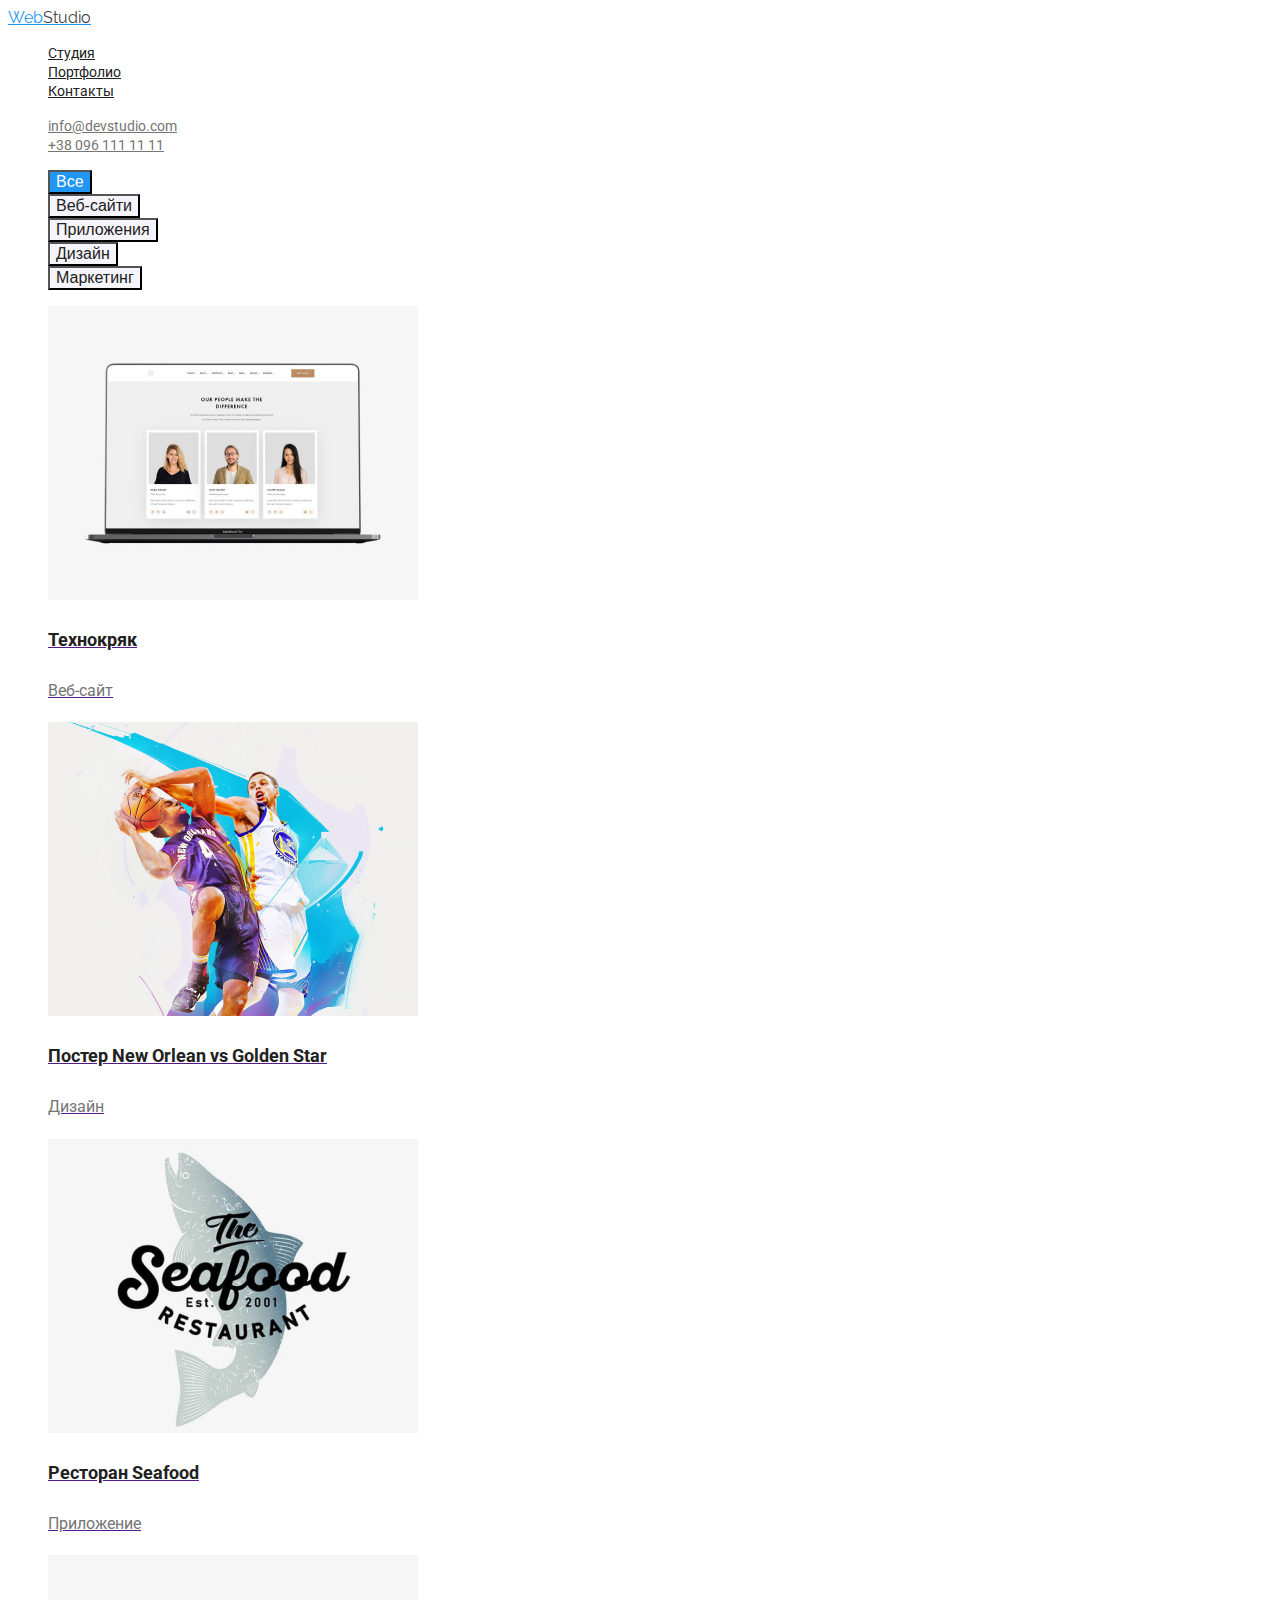
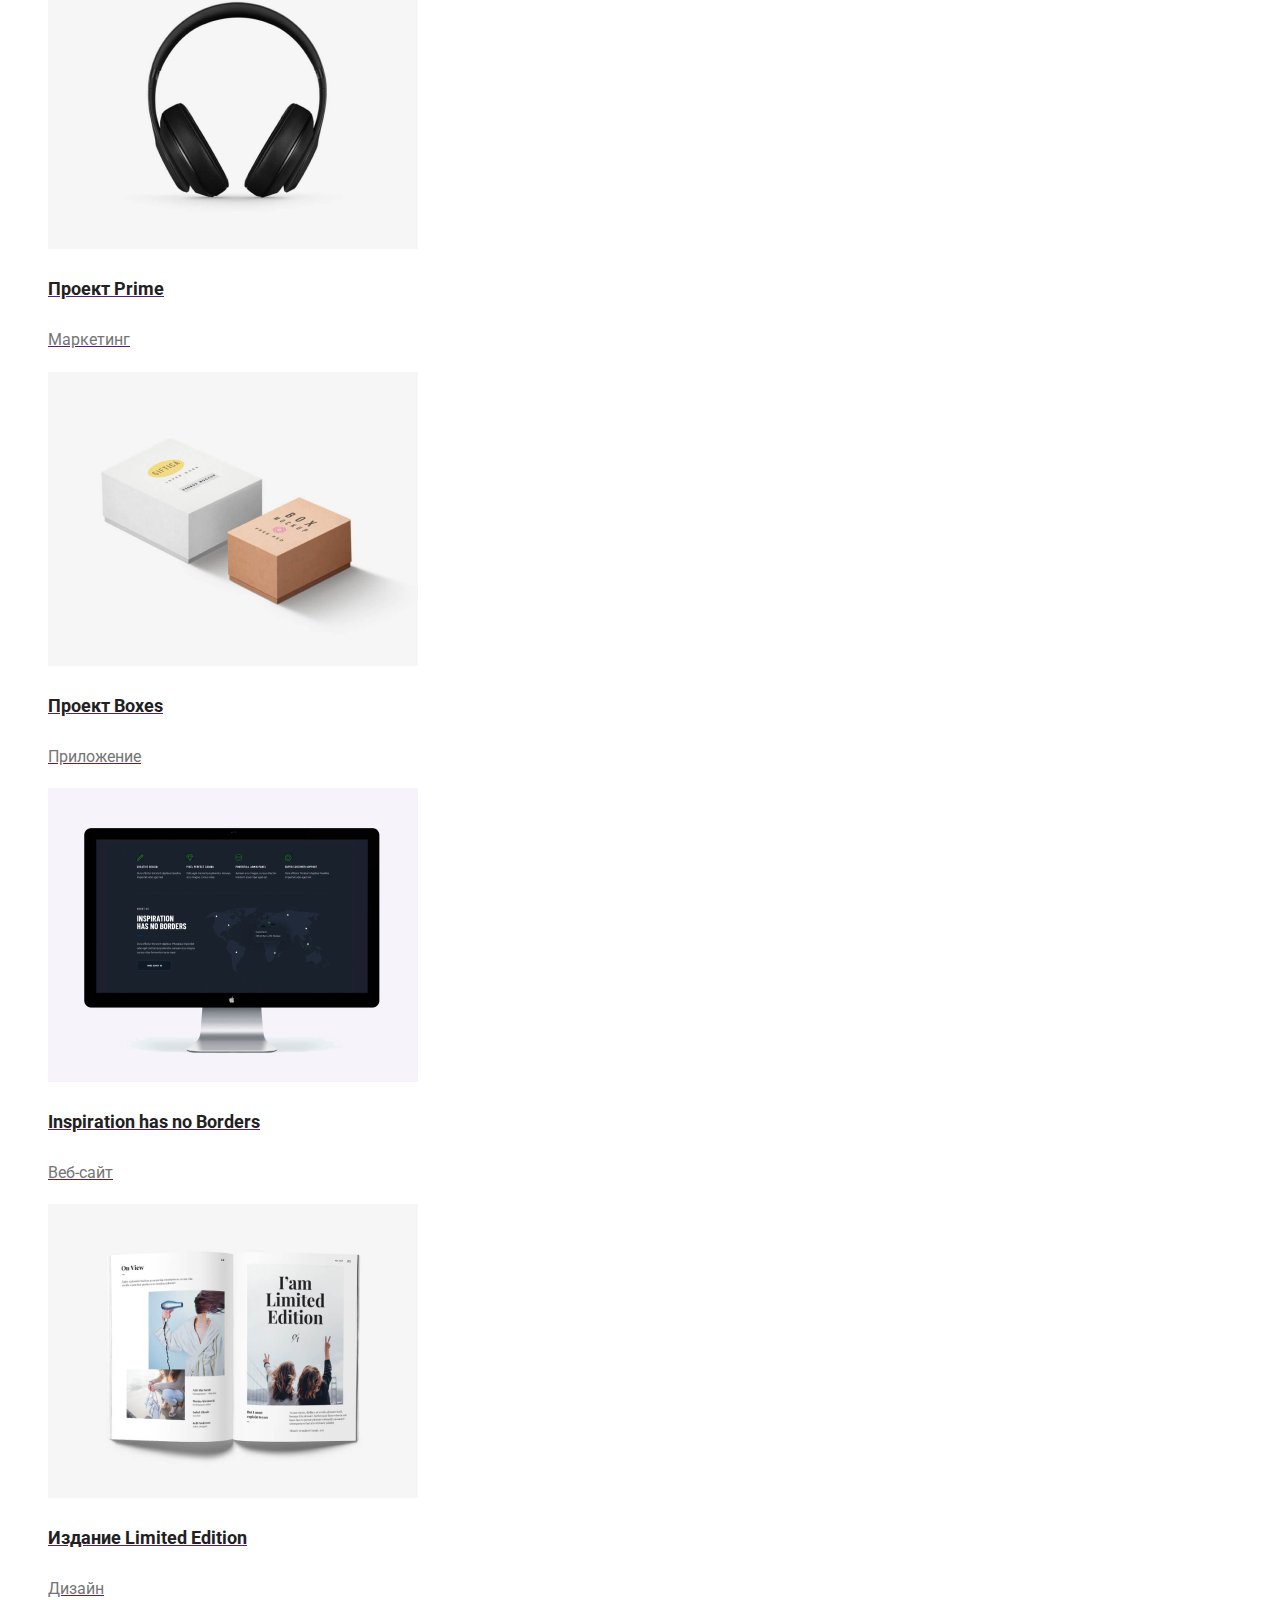
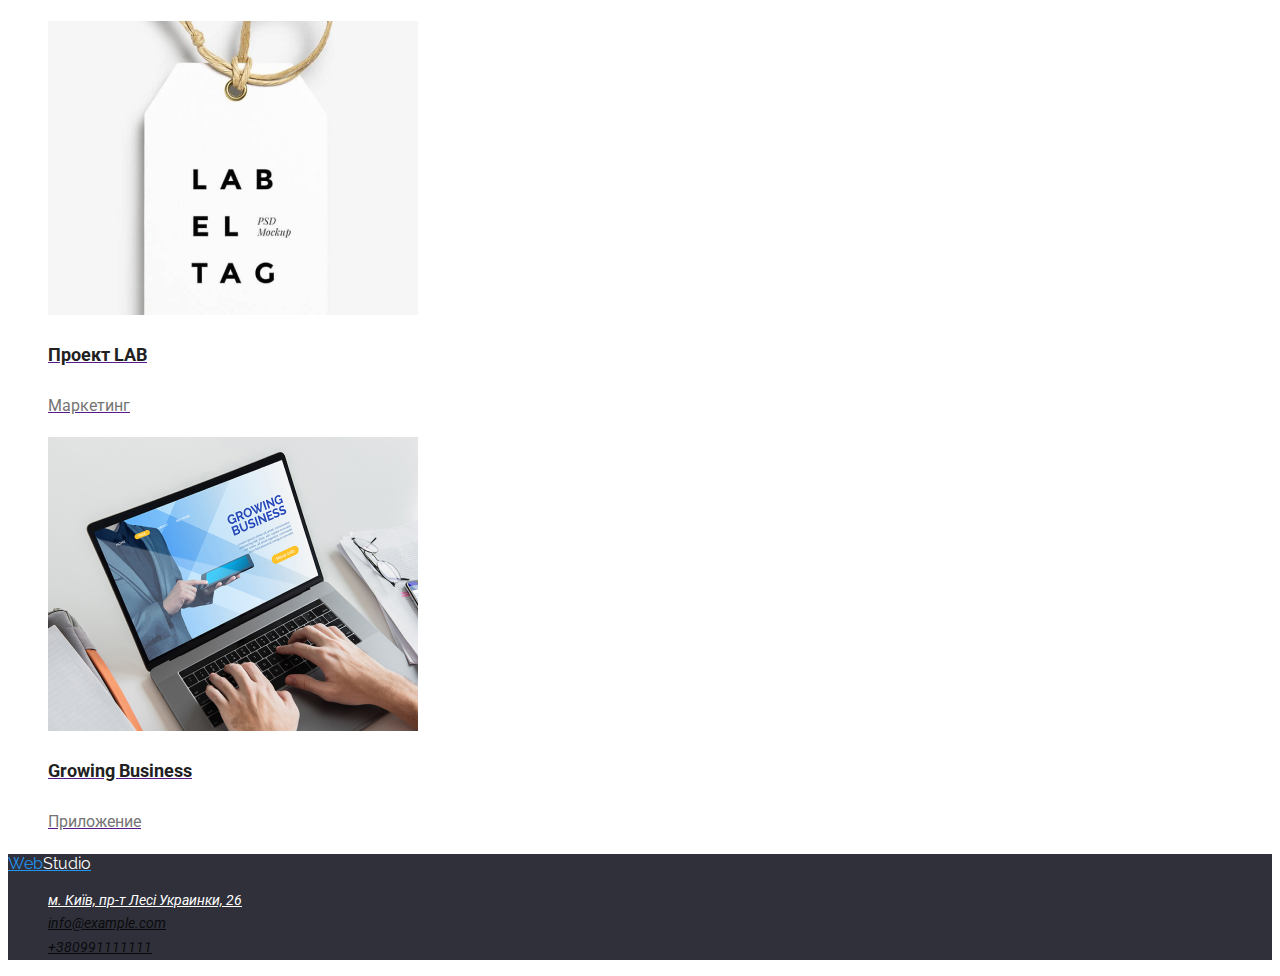
==== portfolio.html @ ffc2deaa "goit-marcup-hw-02" ====
<!DOCTYPE html>
<html lang="en">
<head>
    <meta charset="UTF-8">
    <meta http-equiv="X-UA-Compatible" content="IE=edge">
    <meta name="viewport" content="width=device-width, initial-scale=1.0">
    <title>Document</title>
<link href="https://fonts.googleapis.com/css2?family=Raleway:wght@700&family=Roboto:wght@400;500;700&display=swap" rel="stylesheet">
<link rel="stylesheet" href="./css/styles.css">
</head>
<body class="page">
    <header class="header">
        <nav>
            <a href="" class="logo">Web<span class="header-logo-text">Studio</span></a>
            <ul>
                <li><a class="header-navigation-ofis current" href="./index.html">Студия</a></li>
                <li><a class="header-navigation-portfilio" href="">Портфолио</a></li>
                <li><a class="header-navigation-contact" href="">Контакты</a></li>
            </ul>  
        </nav>
        <ul>
            <li><a class="header-navigation-contact-accent" href="mailto:info@devstudio.com">info@devstudio.com</a></li>
            <li><a class="header-navigation-contact-item" href="tel:+380961111111">+38 096 111 11 11</a></li>
        </ul>
    </header>
    <main>
        <section class="hero">
            <h1 hidden>фільтер</h1>
            <ul>
                <li><button class="hero-but-oll" type="button">Все</button></li>
                <li><button class="hero-but" type="button">Веб-сайти</button></li>
                <li><button class="hero-but" type="button">Приложения</button></li>
                <li><button class="hero-but" type="button">Дизайн</button></li>
                <li><button class="hero-but" type="button">Маркетинг</button></li>
            </ul>
        </section>
        <section class="about">
            <h2 hidden>наші проекти</h2>
            <ul>
                <li>
                    <a href="">
                        <img src="./images/projects.photo/img(8).jpg" alt="наші роботи" width="370" height="294">
                        <h3>Технокряк</h3>
                        <p>Веб-сайт</p>
                    </a>
                </li><li>
                    <a href="">
                        <img src="./images/projects.photo/img(9).jpg" alt="наші роботи" width="370" height="294">
                        <h3>Постер New Orlean vs Golden Star</h3>
                        <p>Дизайн</p>
                    </a>
                </li>
                <li>
                    <a href="">
                        <img src="./images/projects.photo/img(10).jpg" alt="наші роботи" width="370" height="294">
                        <h3>Ресторан Seafood</h3>
                        <p>Приложение</p>
                    </a>
                </li>
                <li>
                    <a href="">
                        <img src="./images/projects.photo/img(11).jpg" alt="наші роботи" width="370" height="294">
                        <h3>Проект Prime</h3>
                        <p>Маркетинг</p>
                    </a>
                </li>
                <li>
                    <a href="">
                        <img src="./images/projects.photo/img(12).jpg" alt="наші роботи" width="370" height="294">
                        <h3>Проект Boxes</h3>
                        <p>Приложение</p>
                    </a>
                </li>
                <li>
                    <a href="">
                        <img src="./images/projects.photo/img(13).jpg" alt="наші роботи" width="370" height="294">
                        <h3>Inspiration has no Borders</h3>
                        <p>Веб-сайт</p>
                    </a>
                </li>
                <li>
                    <a href="">
                        <img src="./images/projects.photo/img(14).jpg" alt="наші роботи" width="370" height="294">
                        <h3>Издание Limited Edition</h3>
                        <p>Дизайн</p>
                    </a>
                </li>
                <li>
                    <a href="">
                        <img src="./images/projects.photo/img(15).jpg" alt="наші роботи" width="370" height="294">
                        <h3>Проект LAB</h3>
                        <p>Маркетинг</p>
                    </a>
                </li>
                <li>
                    <a href="">
                        <img src="./images/projects.photo/img(16).jpg" alt="наші роботи" width="370" height="294">
                        <h3>Growing Business</h3>
                        <p>Приложение</p>
                    </a>
                </li>
            </ul>
        </section>
    </main>
    <!--footer-->
    <footer>
        <a href="" class="logo">Web<span class="footer-logo-text">Studio</span></a>
        <address>
            <ul>
                <li><a class="footer-address" href="//goo.gl/maps/XvVAJL7zwZZcy64VA" target="a_blank" rel="noopener noreferrer">
                    м. Київ, пр-т Лесі Украинки, 26</a></li>
                <li><a class="footer-contact-accent" href="malito:info@devstudio.com">info@example.com</a></li>
                <li><a class="footer-contact-item" href="tel:+380961111111">+380991111111</a></li>
            </ul>
        </address>
    </footer>
</body>
</html>
---- css/styles.css ----
/* колір oсновного тексту #212121; */
/* другорядний колір тексту rgba(0,0,0, 0.8); */
/* білий #ffffff; */
/* акцент #2196F3; */
/* другорядний колір фону #F5F5F5; */

:root {
    --primary-text-color: rgba(0,0,0, 0.8);
    --title-text-color: #212121;
    --accent-color: #2196F3;
    --primary-white-color: #ffffff;
}

body {
    background-color: var(--primary-white-color);
    color: var(--title-text-color);
    font-family: 'Roboto', sans-serif;
    letter-spacing: -0,015em;
}

.logo {
    color: var(--accent-color);
    font-family: 'Raleway', sans-serif;
}
.logo:hover {
    color: var(--accent-color);
}
.header-logo-text {
    color: var(--title-text-color);  
}

.header-logo-text:active {
    color: aqua;
}

.header-logo-text {
    color: var(--primary-text-color);
}
.header-logo-text:hover {
    color: var(--accent-color);
}


/* .page {
    color: var(--primary-white-color);
} */

.header-navigation-ofis,
.header-navigation-portfilio,
.header-navigation-contact {
    color: var(--title-text-color);
    font-style: Medium;
    font-size: 14px;
    line-height: 1.1;
}

.header-navigation-ofis:hover,
.header-navigation-portfilio:hover,
.header-navigation-contact:hover {
    color: var(--accent-color);
}

.header-navigation-ofis:focus,
.header-navigation-portfilio:focus,
.header-navigation-contact:focus {
    color: aqua;
}

.header-navigation-contact-accent,
.header-navigation-contact-item {
    color: #757575;
    font-style: Medium;
    font-size: 14px;
    line-height: 1.1;
}

/* .header-navigation-ofis.current {
    color: var(--accent-color);
}

.header-navigation-portfilio.current {
    color: var(--accent-color);   
} */

button {
    background-color: var(--accent-color);
    color: var(--primary-white-color);
    font-size: 16px;
    line-height: 1,9;
}

.hero-but-oll {
    background-color: var(--accent-color);
    color: var(--primary-white-color);
}

.hero-but-oll:hover,
.hero-but-oll:focus {
    color: var(--accent-color);  
}

.hero-but {
    background-color: #F5F4FA;
    color: var(--title-text-color);
}

.hero-but:hover,
.hero-but:focus {
    color: var(--accent-color);  
}

.quality {
    font-family: Roboto;
    font-style: bold;
    font-size: 14px;
    line-height: 1.1;
    color: var(--title-text-color);
}

.quality-details {
    font-family: Roboto;
    font-style: Regular;
    font-size: 14px;
    line-height: 1.7;
    color: #757575;
}

.comanda-one-of {
    font-family: Roboto;
    font-style: Medium;
    font-size: 16px;
    line-height: 1.2;
    color: var(--title-text-color);
}

.position {
    font-family: Roboto;
    font-style: Regular;
    font-size: 16px;
    line-height: 1.2;
    color: #757575;
}

.about h3 {
    font-family: Roboto;
    font-style: Bold;
    font-size: 18px;
    line-height: 2;
    color: var(--title-text-color);
} 

.about p {
    font-family: Roboto;
    font-style: Regular;
    font-size: 16px;
    line-height: 1.9;
    letter-spacing: 3;
    color: #757575;
}

/* footer */

footer {
    background-color: #2F303A;
    font-family: 'Roboto', sans-serif;
}

footer a {
    color: var(--primary-white-color);   

}

.footer-logo-text {
    color: var(--primary-white-color);
    font-family: 'Raleway', sans-serif;
}

.footer-address {
    font-family: Roboto;
    font-style: Regular;
    font-size: 14px;
    line-height: 1.7;
    letter-spacing: 3%;
    color: var(--primary-white-color);
}
.footer-contact-accent,
.footer-contact-item {
    font-family: Roboto;
    font-style: Regular;
    font-size: 14px;
    line-height: 1.7;
    letter-spacing: 3%;
    color: var(--primary-text-color);

}

ul {
    list-style: none;
}
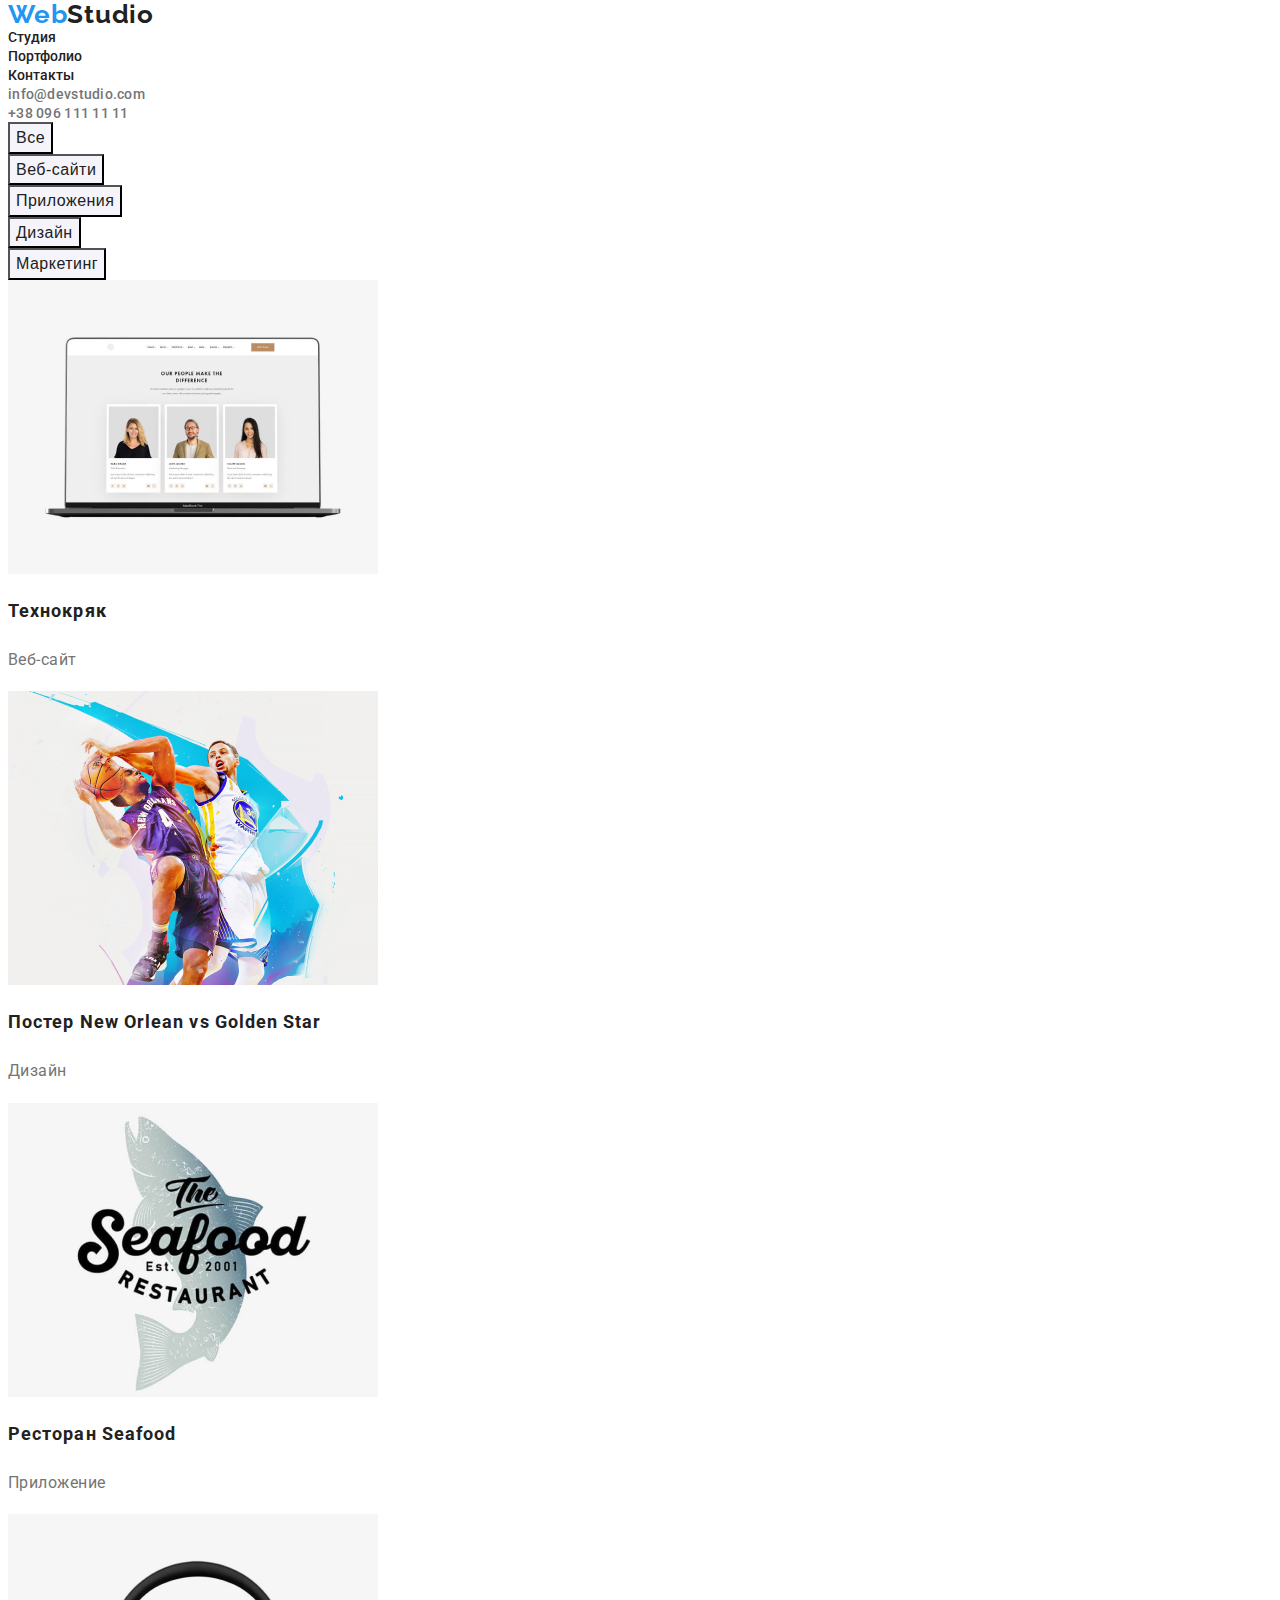
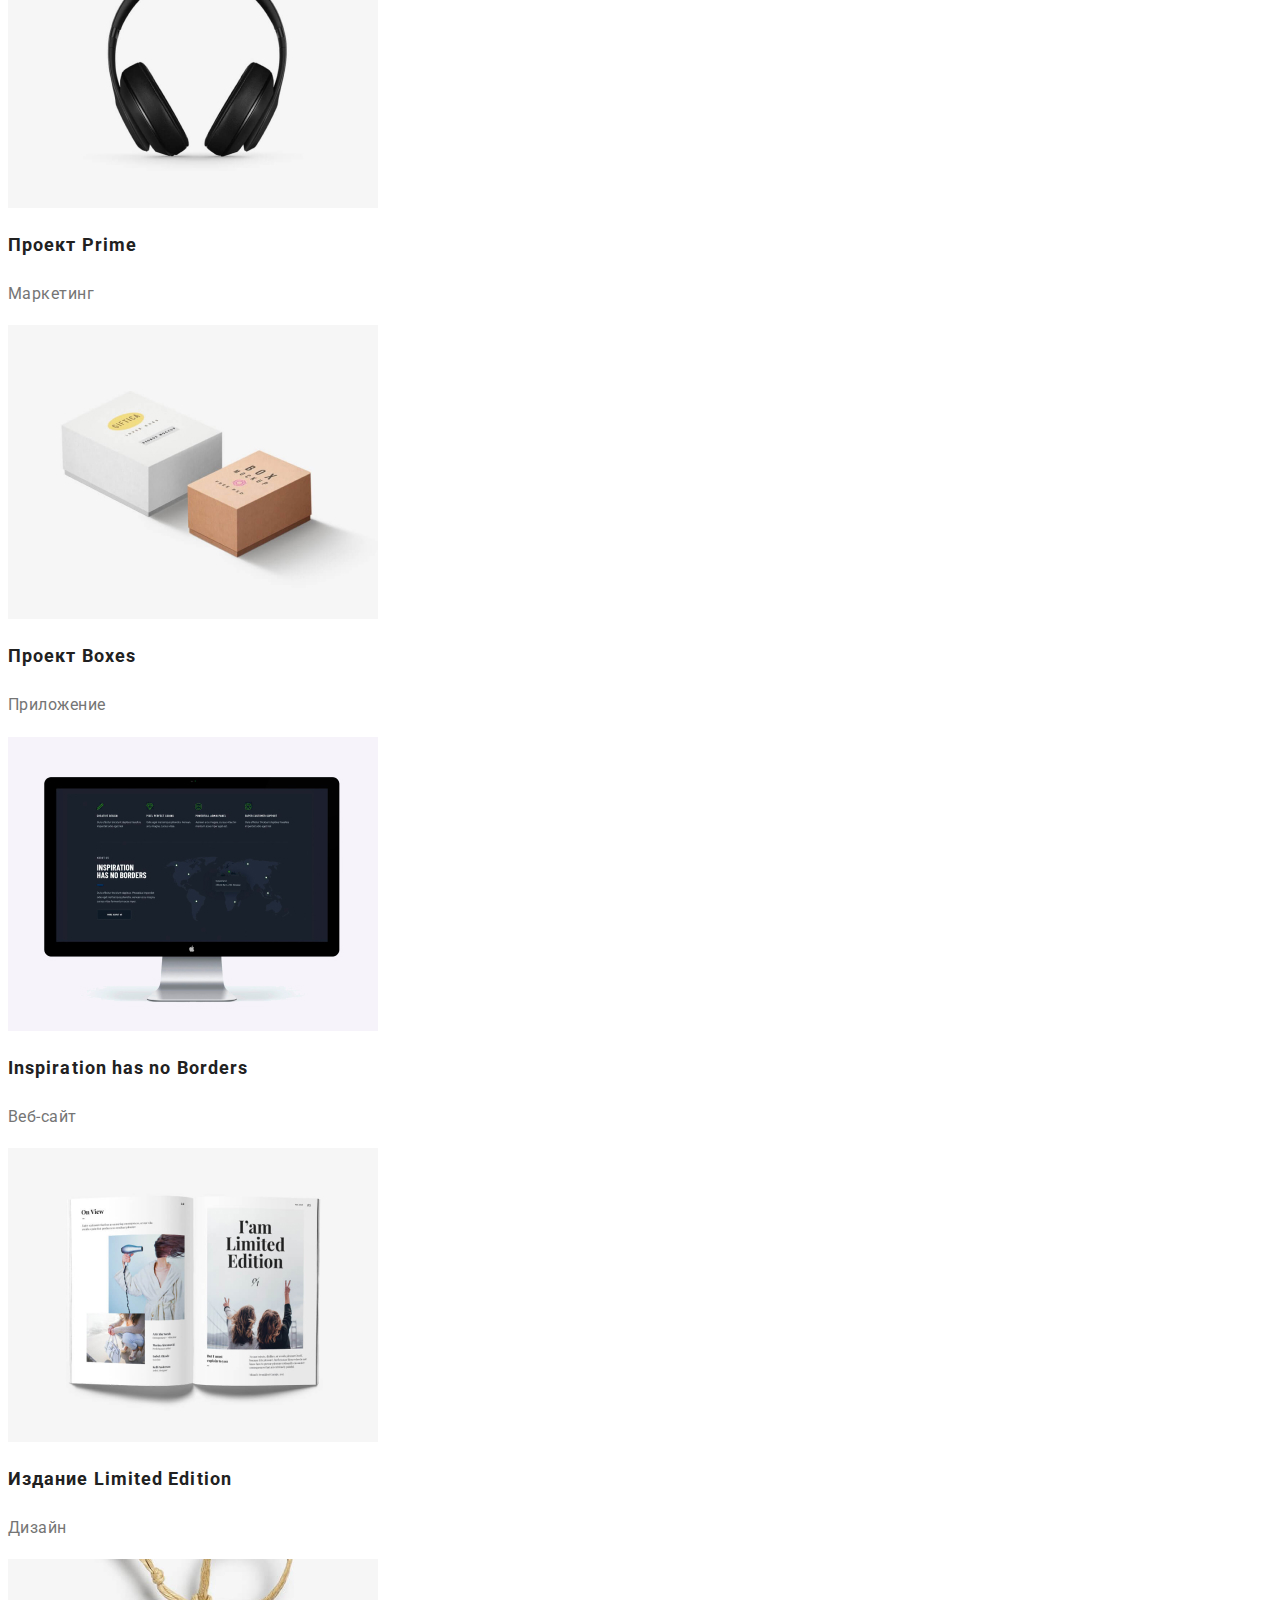
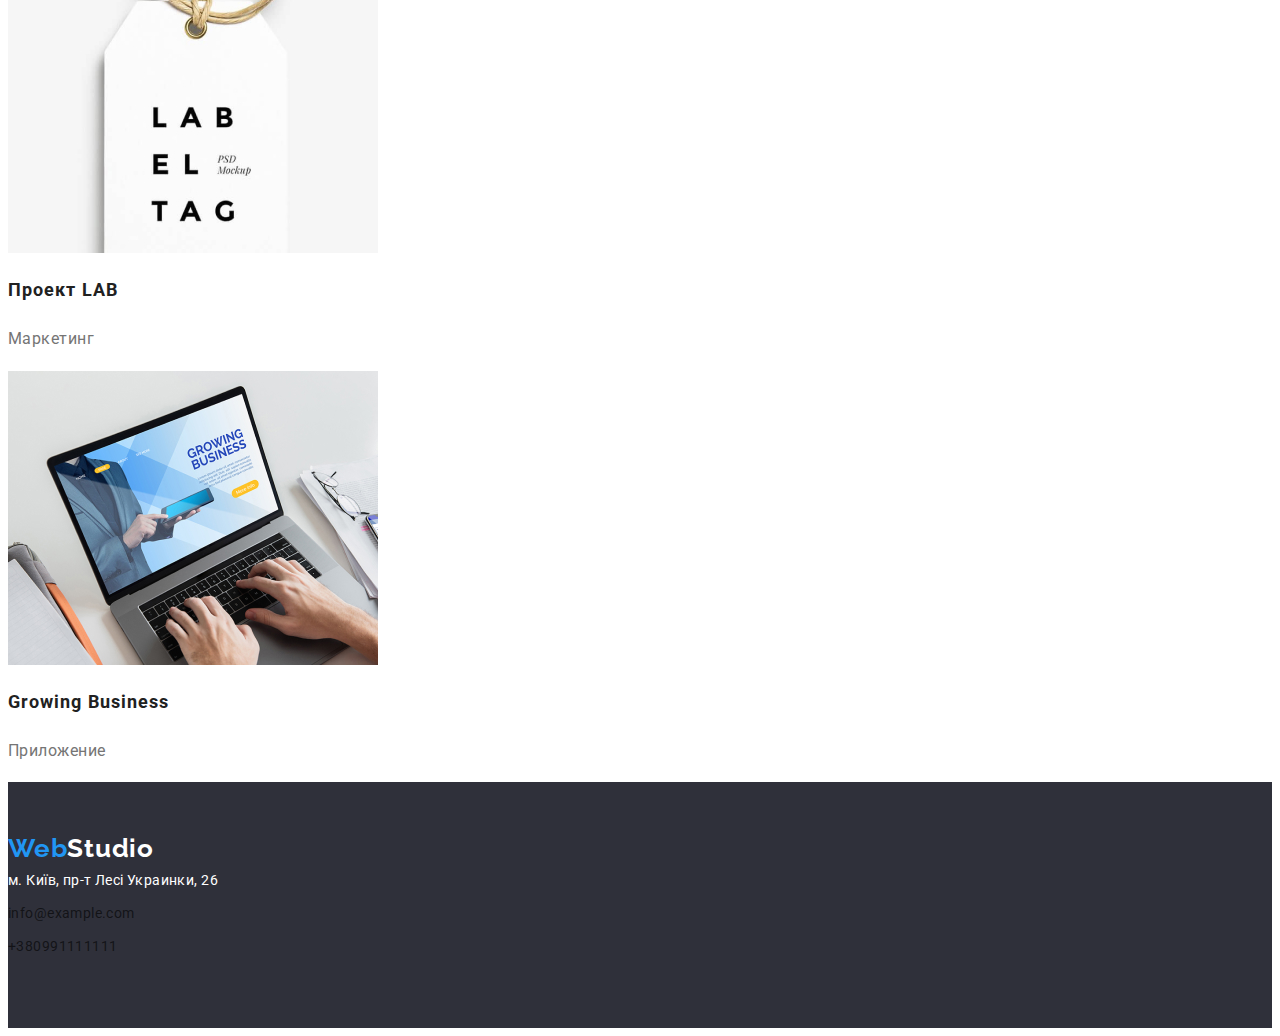
==== commit b82ffeba: "goit-marckup-hw-02(correction)" ====
--- a/portfolio.html
+++ b/portfolio.html
@@ -25,78 +25,77 @@
     </header>
     <main>
         <section class="hero">
-            <h1 hidden>фільтер</h1>
+            <h1 class="visually-hidden">наші проекти</h1>
             <ul>
-                <li><button class="hero-but-oll" type="button">Все</button></li>
+                <li><button class="hero-but" type="button">Все</button></li>
                 <li><button class="hero-but" type="button">Веб-сайти</button></li>
                 <li><button class="hero-but" type="button">Приложения</button></li>
                 <li><button class="hero-but" type="button">Дизайн</button></li>
                 <li><button class="hero-but" type="button">Маркетинг</button></li>
             </ul>
-        </section>
-        <section class="about">
-            <h2 hidden>наші проекти</h2>
-            <ul>
-                <li>
-                    <a href="">
-                        <img src="./images/projects.photo/img(8).jpg" alt="наші роботи" width="370" height="294">
-                        <h3>Технокряк</h3>
-                        <p>Веб-сайт</p>
-                    </a>
-                </li><li>
-                    <a href="">
-                        <img src="./images/projects.photo/img(9).jpg" alt="наші роботи" width="370" height="294">
-                        <h3>Постер New Orlean vs Golden Star</h3>
-                        <p>Дизайн</p>
+    
+            <ul class="about-main">
+                <li class="list">
+                    <a class="link" href="">
+                        <img class="picture" src="./images/projects.photo/img(8).jpg" alt="наші роботи" width="370" height="294">
+                        <h2 class="project">Технокряк</h2>
+                        <p class="text">Веб-сайт</p>
                     </a>
                 </li>
-                <li>
-                    <a href="">
-                        <img src="./images/projects.photo/img(10).jpg" alt="наші роботи" width="370" height="294">
-                        <h3>Ресторан Seafood</h3>
-                        <p>Приложение</p>
+                <li class="list">
+                    <a class="link" href="">
+                        <img src="./images/projects.photo/img(9).jpg" alt="наші роботи" width="370" height="294">
+                        <h2 class="project">Постер New Orlean vs Golden Star</h2>
+                        <p class="text">Дизайн</p>
                     </a>
                 </li>
-                <li>
-                    <a href="">
-                        <img src="./images/projects.photo/img(11).jpg" alt="наші роботи" width="370" height="294">
-                        <h3>Проект Prime</h3>
-                        <p>Маркетинг</p>
+                <li class="list">
+                    <a class="link" href="">
+                        <img src="./images/projects.photo/img(10).jpg" alt="наші роботи" width="370" height="294">
+                        <h2 class="project">Ресторан Seafood</h2>
+                        <p class="text">Приложение</p>
                     </a>
                 </li>
-                <li>
-                    <a href="">
-                        <img src="./images/projects.photo/img(12).jpg" alt="наші роботи" width="370" height="294">
-                        <h3>Проект Boxes</h3>
-                        <p>Приложение</p>
+                <li class="list">
+                    <a class="link" href="">
+                        <img src="./images/projects.photo/img(11).jpg" alt="наші роботи" width="370" height="294">
+                        <h2 class="project">Проект Prime</h2>
+                        <p class="text">Маркетинг</p>
                     </a>
                 </li>
-                <li>
-                    <a href="">
-                        <img src="./images/projects.photo/img(13).jpg" alt="наші роботи" width="370" height="294">
-                        <h3>Inspiration has no Borders</h3>
-                        <p>Веб-сайт</p>
+                <li class="list">
+                    <a class="link" href="">
+                        <img src="./images/projects.photo/img(12).jpg" alt="наші роботи" width="370" height="294">
+                        <h2 class="project">Проект Boxes</h2>
+                        <p class="text">Приложение</p>
                     </a>
                 </li>
-                <li>
-                    <a href="">
-                        <img src="./images/projects.photo/img(14).jpg" alt="наші роботи" width="370" height="294">
-                        <h3>Издание Limited Edition</h3>
-                        <p>Дизайн</p>
+                <li class="list">
+                    <a class="link" href="">
+                        <img src="./images/projects.photo/img(13).jpg" alt="наші роботи" width="370" height="294">
+                        <h2 class="project">Inspiration has no Borders</h2>
+                        <p class="text">Веб-сайт</p>
                     </a>
                 </li>
-                <li>
-                    <a href="">
-                        <img src="./images/projects.photo/img(15).jpg" alt="наші роботи" width="370" height="294">
-                        <h3>Проект LAB</h3>
-                        <p>Маркетинг</p>
+                <li class="list">
+                    <a class="link" href="">
+                        <img src="./images/projects.photo/img(14).jpg" alt="наші роботи" width="370" height="294">
+                        <h2 class="project">Издание Limited Edition</h2>
+                        <p class="text">Дизайн</p>
                     </a>
                 </li>
-                <li>
-                    <a href="">
+                <li class="list">
+                    <a class="link" href="">
+                        <img src="./images/projects.photo/img(15).jpg" alt="наші роботи" width="370" height="294">
+                        <h2 class="project">Проект LAB</h2>
+                        <p class="text">Маркетинг</p>
+                    </a>
+                </li>
+                <li class="list">
+                    <a class="link" href="">
                         <img src="./images/projects.photo/img(16).jpg" alt="наші роботи" width="370" height="294">
-                        <h3>Growing Business</h3>
-                        <p>Приложение</p>
+                        <h2 class="project">Growing Business</h2>
+                        <p class="text">Приложение</p>
                     </a>
                 </li>
             </ul>
--- a/css/styles.css
+++ b/css/styles.css
@@ -5,51 +5,51 @@
 /* другорядний колір фону #F5F5F5; */
 
 :root {
-    --primary-text-color: rgba(0,0,0, 0.8);
+    --primary-text-color: rgba(0,0,0, 0.6);
     --title-text-color: #212121;
     --accent-color: #2196F3;
     --primary-white-color: #ffffff;
+    --primary-fon-color: #757575;
+    --fon-color: ECECEC;
 }
 
 body {
     background-color: var(--primary-white-color);
     color: var(--title-text-color);
     font-family: 'Roboto', sans-serif;
-    letter-spacing: -0,015em;
-}
+    /* letter-spacing: 0,02em; */
+}
+
+/* хедер */
 
 .logo {
+    text-decoration: none;
     color: var(--accent-color);
     font-family: 'Raleway', sans-serif;
-}
-.logo:hover {
-    color: var(--accent-color);
-}
+    font-style: normal;
+    font-weight: 700;
+    font-size: 26px;
+    line-height: 1.2px;
+    letter-spacing: 0.03em;
+}
+
+.logo :hover,
+.logo :focus {
+    color: var(--accent-color);
+}
+
 .header-logo-text {
     color: var(--title-text-color);  
 }
-
-.header-logo-text:active {
-    color: aqua;
-}
-
-.header-logo-text {
-    color: var(--primary-text-color);
-}
-.header-logo-text:hover {
-    color: var(--accent-color);
-}
-
-
-/* .page {
-    color: var(--primary-white-color);
-} */
 
 .header-navigation-ofis,
 .header-navigation-portfilio,
 .header-navigation-contact {
-    color: var(--title-text-color);
-    font-style: Medium;
+    text-decoration: none;
+    cursor: pointer;
+    color: var(--title-text-color);
+    font-style: normal;
+    font-weight: 500;
     font-size: 14px;
     line-height: 1.1;
 }
@@ -63,137 +63,208 @@
 .header-navigation-ofis:focus,
 .header-navigation-portfilio:focus,
 .header-navigation-contact:focus {
-    color: aqua;
+    color: var(--accent-color);
 }
 
 .header-navigation-contact-accent,
 .header-navigation-contact-item {
-    color: #757575;
-    font-style: Medium;
-    font-size: 14px;
-    line-height: 1.1;
-}
-
-/* .header-navigation-ofis.current {
-    color: var(--accent-color);
-}
-
-.header-navigation-portfilio.current {
-    color: var(--accent-color);   
-} */
-
-button {
+    text-decoration: none;
+    font-style: normal;
+    font-weight: 500;
+    font-size: 14px;
+    line-height: 1.1px;
+    letter-spacing: 0.02em;
+    color: var(--primary-fon-color);
+}
+
+.header-navigation-contact-accent:hover,
+.header-navigation-contact-item:hover {
+    color: var(--accent-color);
+}
+
+/* кнопки */
+
+.main-hero button {
     background-color: var(--accent-color);
     color: var(--primary-white-color);
     font-size: 16px;
-    line-height: 1,9;
-}
-
-.hero-but-oll {
+    line-height: 1,2;
+    cursor: pointer;
+}
+
+.main-hero button:hover,
+.main-hero button:focus {
     background-color: var(--accent-color);
     color: var(--primary-white-color);
-}
-
-.hero-but-oll:hover,
-.hero-but-oll:focus {
-    color: var(--accent-color);  
+    font-size: 18px;
+    line-height: 1,2;
 }
 
 .hero-but {
+    font-style: normal;
+    font-weight: 500;
+    font-size: 16px;
+    line-height: 1.6;
+    letter-spacing: 0.03em;
     background-color: #F5F4FA;
     color: var(--title-text-color);
+    cursor: pointer;
 }
 
 .hero-but:hover,
 .hero-but:focus {
-    color: var(--accent-color);  
-}
-
+    background-color: var(--accent-color);
+    color: var(--primary-white-color);
+}
+
+/* main */
+
+.visually-hidden {
+    position: absolute;
+    width: 1px;
+    height: 1px;
+    margin: -1px;
+    border: 0;
+    padding: 0;
+    white-space: nowrap;
+    clip-path: inset(100%);
+    clip: rect(0 0 0 0);
+    overflow: hidden;
+}
+
+.main-work .title {
+font-style: normal;
+font-weight: 700;
+font-size: 36px;
+line-height: 1.2;
+text-align: center;
+letter-spacing: 0.03em;
+
+color: var(--title-text-color);
+}
+
+.comanda .title {  
+font-style: normal;
+font-weight: 700;
+font-size: 36px;
+line-height: 1.2;
+text-align: center;
+letter-spacing: 0.03em;
+
+color: var(--title-text-color);
+
+}
 .quality {
-    font-family: Roboto;
-    font-style: bold;
+    font-style: normal;
+    font-weight: 700;
     font-size: 14px;
     line-height: 1.1;
+    letter-spacing: 0.03em;
     color: var(--title-text-color);
 }
 
 .quality-details {
-    font-family: Roboto;
-    font-style: Regular;
+    font-style: normal;
+    font-weight: 400;
     font-size: 14px;
     line-height: 1.7;
+    letter-spacing: 0.03em;
+    color: var(--primary-fon-color);
+}
+
+.comanda-one-of {
+    font-style: normal;
+    font-weight: 500;
+    font-size: 16px;
+    line-height: 1.2;
+    text-align: center;
+    letter-spacing: 0.03em;
+    color: var(--title-text-color);
+
+}
+
+.position {
+    font-style: normal;
+    font-weight: 400;
+    font-size: 16px;
+    line-height: 1.2;
+    text-align: center;
+    letter-spacing: 0.03em;
     color: #757575;
 }
 
-.comanda-one-of {
-    font-family: Roboto;
-    font-style: Medium;
-    font-size: 16px;
-    line-height: 1.2;
-    color: var(--title-text-color);
-}
-
-.position {
-    font-family: Roboto;
-    font-style: Regular;
-    font-size: 16px;
-    line-height: 1.2;
-    color: #757575;
-}
-
-.about h3 {
-    font-family: Roboto;
-    font-style: Bold;
+
+.about-main .project {
+    text-decoration: none;
+    font-style: normal;
+    font-weight: 700;
     font-size: 18px;
     line-height: 2;
-    color: var(--title-text-color);
-} 
-
-.about p {
-    font-family: Roboto;
-    font-style: Regular;
+    letter-spacing: 0.06em;
+    color: var(--title-text-color);
+}
+
+.about-main .text {
+    text-decoration: none;
+    font-style: normal;
+    font-weight: 400;
     font-size: 16px;
     line-height: 1.9;
-    letter-spacing: 3;
-    color: #757575;
+    letter-spacing: 0.03em;
+    color: var(--primary-fon-color);
+    text-decoration: none;
+}
+
+.about-main .link {
+    text-decoration: none;
 }
 
 /* footer */
 
 footer {
+    padding-top: 60px;
+    padding-bottom: 60px;
     background-color: #2F303A;
     font-family: 'Roboto', sans-serif;
 }
-
 footer a {
     color: var(--primary-white-color);   
-
-}
-
+}
 .footer-logo-text {
+   display: inline-block;
+    padding-bottom: 20px;
     color: var(--primary-white-color);
     font-family: 'Raleway', sans-serif;
 }
-
 .footer-address {
+    display: inline-block;
+    padding-bottom: 9px;
+    text-decoration: none;
     font-family: Roboto;
-    font-style: Regular;
+    font-style: normal;
+    font-weight: 400;
     font-size: 14px;
     line-height: 1.7;
-    letter-spacing: 3%;
+    letter-spacing: 0.03em;
     color: var(--primary-white-color);
 }
 .footer-contact-accent,
 .footer-contact-item {
+    display: inline-block;
+    padding-bottom: 9px;
+    text-decoration: none;
     font-family: Roboto;
-    font-style: Regular;
+    font-style: normal;
+    font-weight: 400;
     font-size: 14px;
     line-height: 1.7;
-    letter-spacing: 3%;
+    letter-spacing: 0.03em;
     color: var(--primary-text-color);
 
 }
 
 ul {
+    margin: 0;
+    padding: 0;
     list-style: none;
-}+}
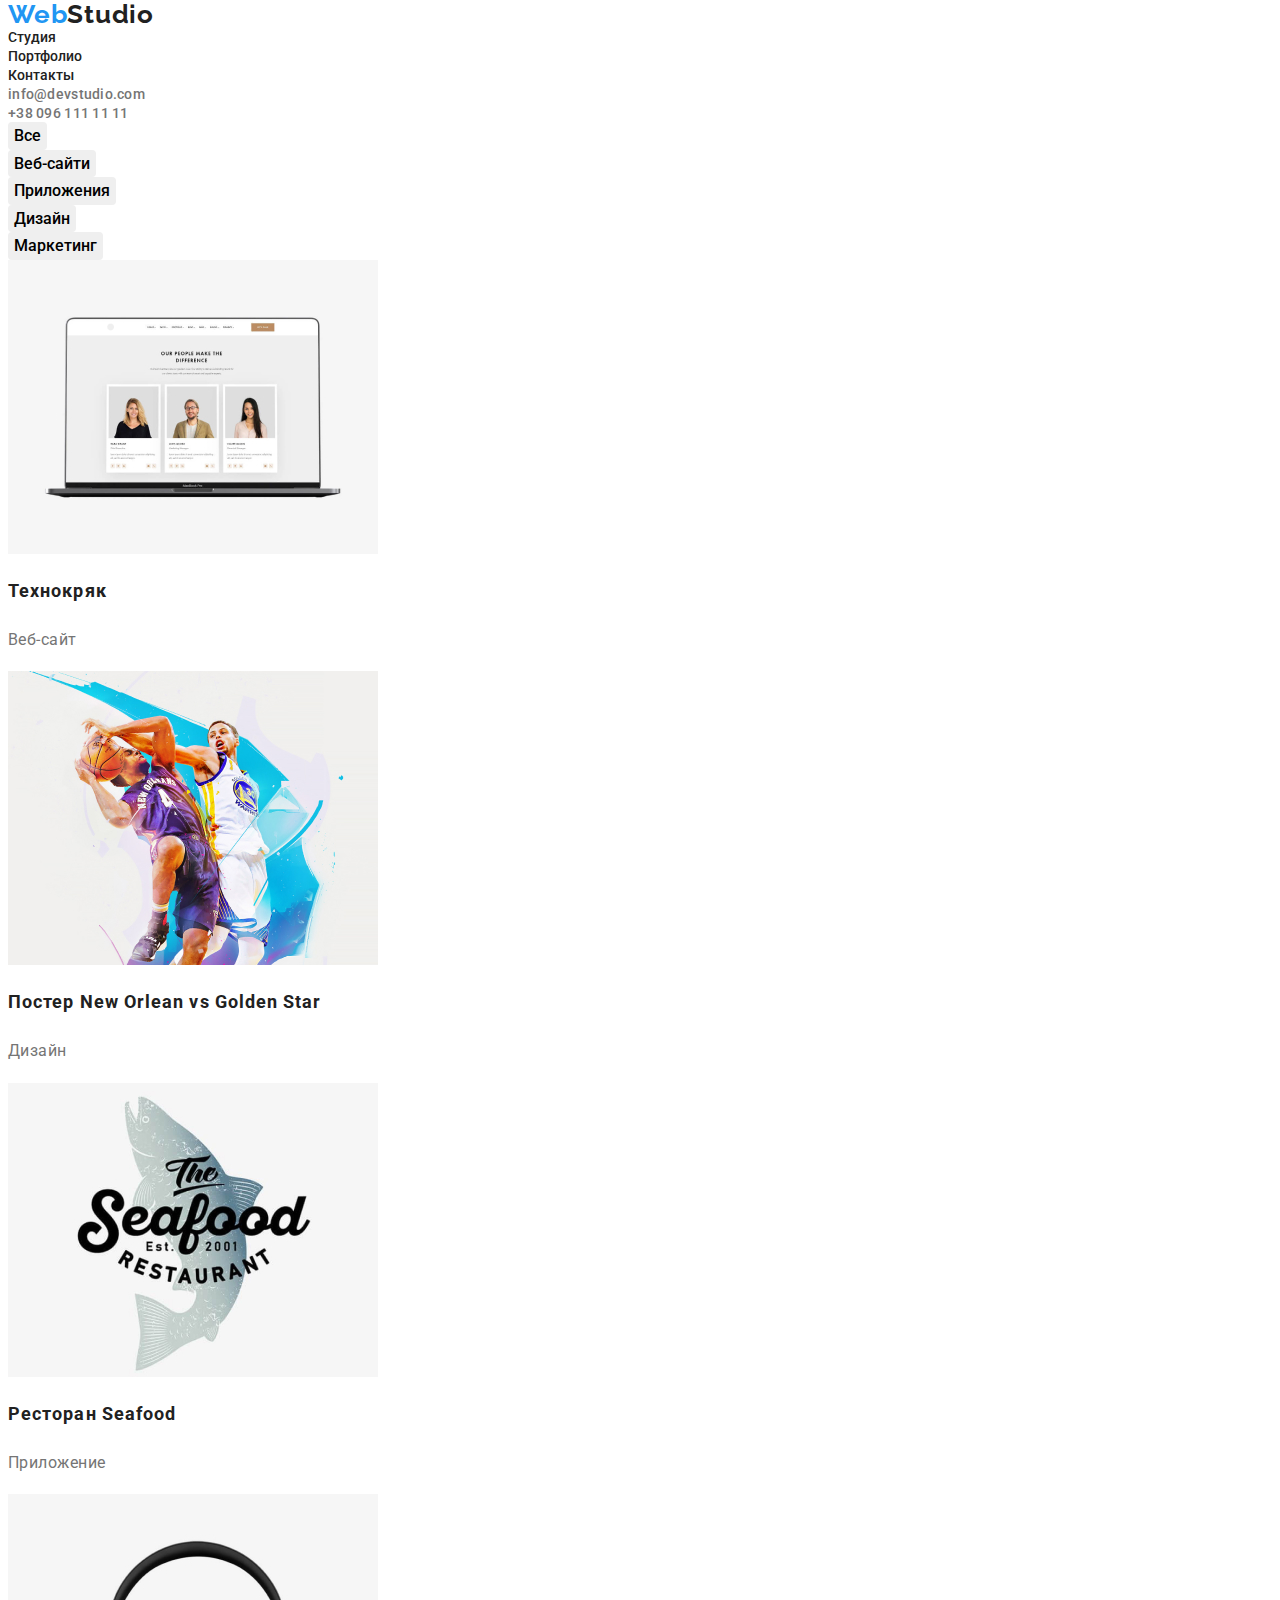
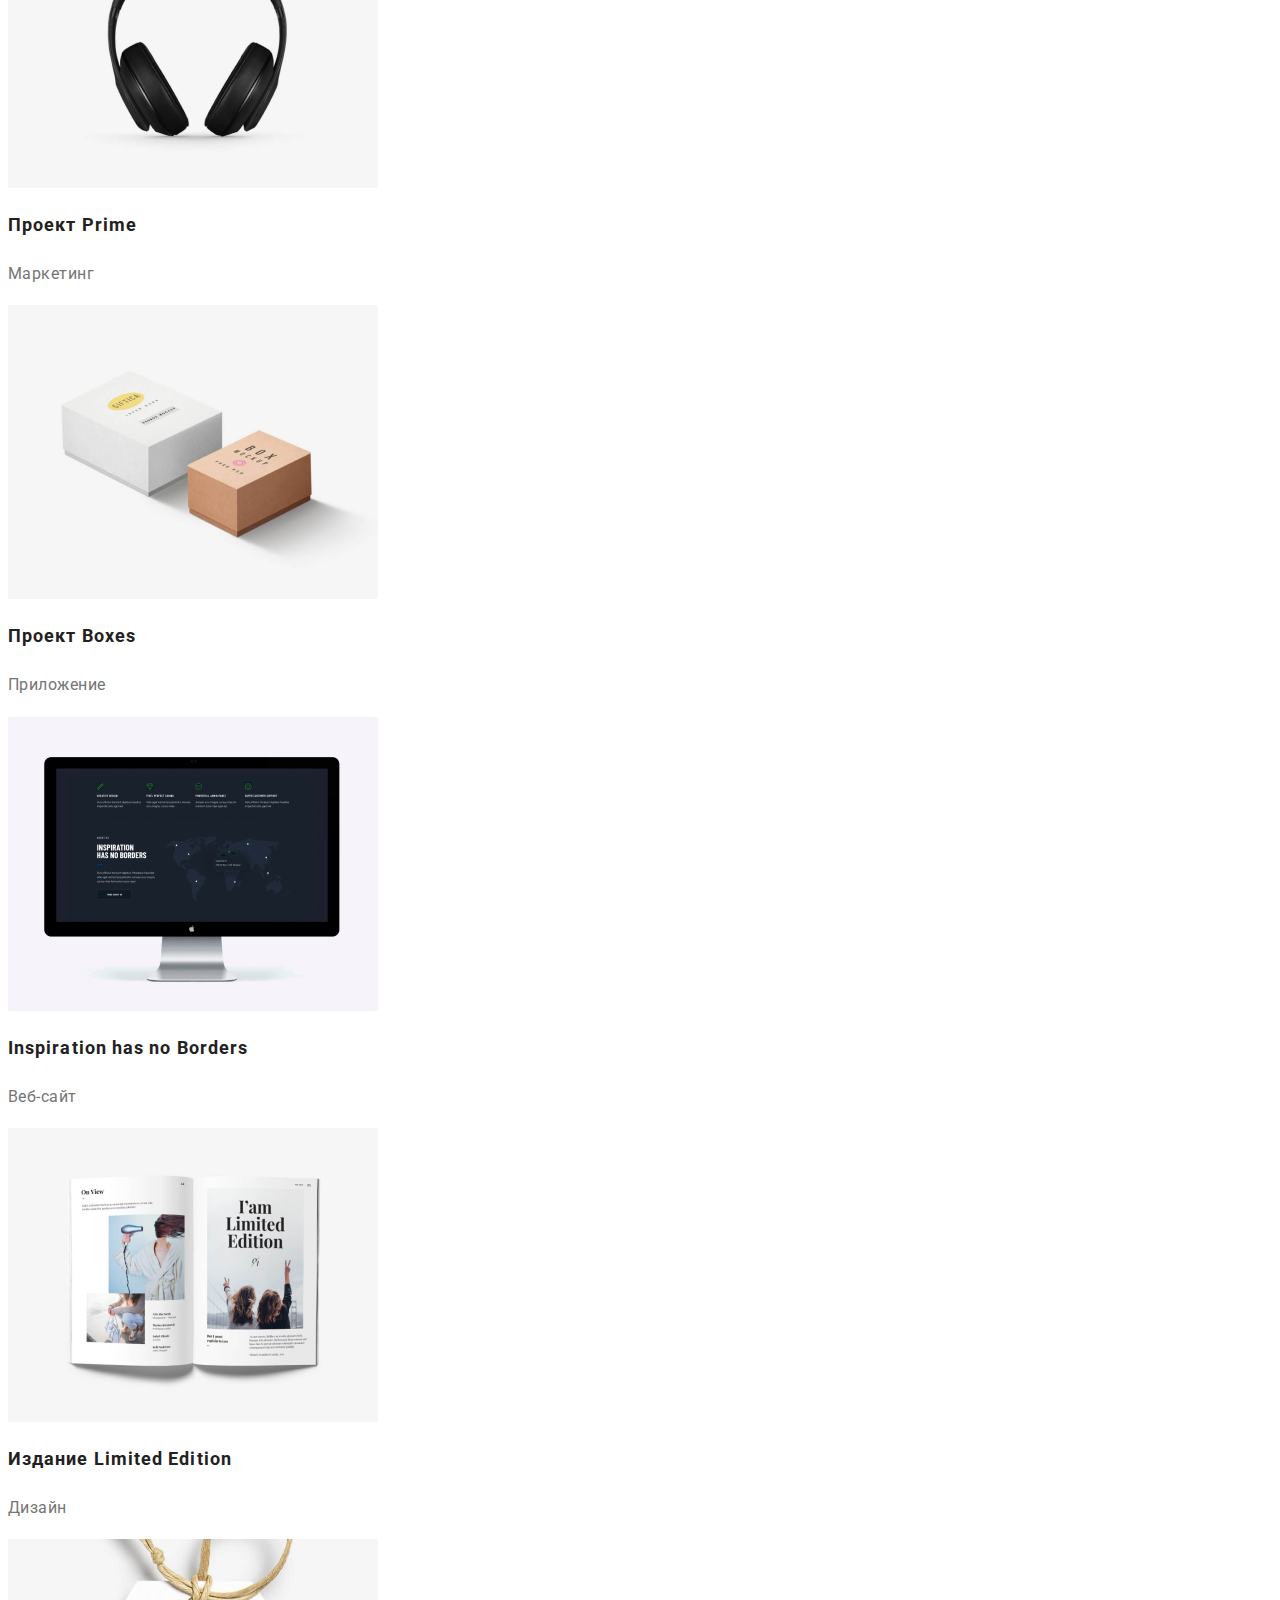
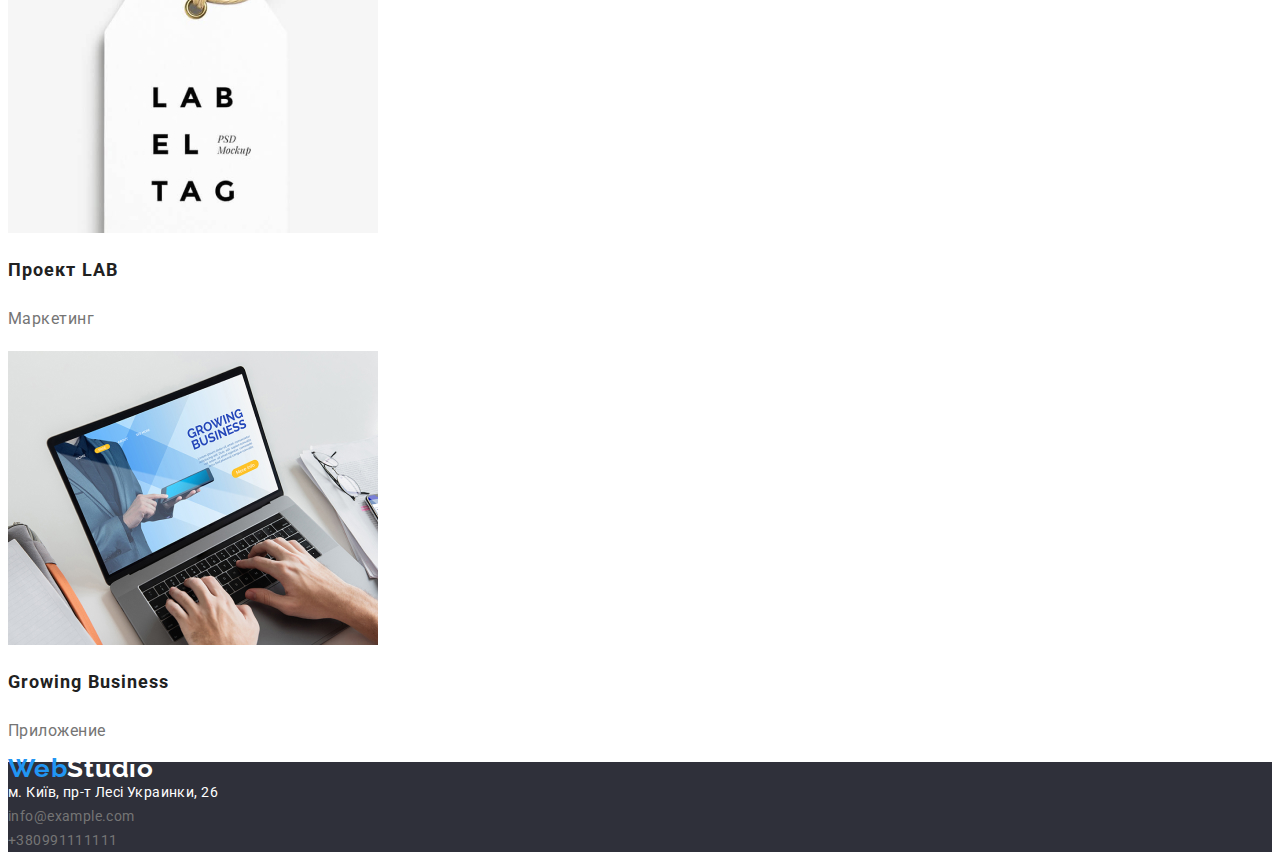
==== commit d5313b3b: "goit-marckup-hw-02(correction)" ====
--- a/portfolio.html
+++ b/portfolio.html
@@ -36,73 +36,73 @@
     
             <ul class="about-main">
                 <li class="list">
-                    <a class="link" href="">
+                    <a class="about-main-link" href="">
                         <img class="picture" src="./images/projects.photo/img(8).jpg" alt="наші роботи" width="370" height="294">
-                        <h2 class="project">Технокряк</h2>
-                        <p class="text">Веб-сайт</p>
+                        <h2 class="about-main-project">Технокряк</h2>
+                        <p class="about-main-text">Веб-сайт</p>
                     </a>
                 </li>
                 <li class="list">
-                    <a class="link" href="">
+                    <a class="about-main-link" href="">
                         <img src="./images/projects.photo/img(9).jpg" alt="наші роботи" width="370" height="294">
-                        <h2 class="project">Постер New Orlean vs Golden Star</h2>
-                        <p class="text">Дизайн</p>
+                        <h2 class="about-main-project">Постер New Orlean vs Golden Star</h2>
+                        <p class="about-main-text">Дизайн</p>
                     </a>
                 </li>
                 <li class="list">
-                    <a class="link" href="">
+                    <a class="about-main-link" href="">
                         <img src="./images/projects.photo/img(10).jpg" alt="наші роботи" width="370" height="294">
-                        <h2 class="project">Ресторан Seafood</h2>
-                        <p class="text">Приложение</p>
+                        <h2 class="about-main-project">Ресторан Seafood</h2>
+                        <p class="about-main-text">Приложение</p>
                     </a>
                 </li>
                 <li class="list">
-                    <a class="link" href="">
+                    <a class="about-main-link" href="">
                         <img src="./images/projects.photo/img(11).jpg" alt="наші роботи" width="370" height="294">
-                        <h2 class="project">Проект Prime</h2>
-                        <p class="text">Маркетинг</p>
+                        <h2 class="about-main-project">Проект Prime</h2>
+                        <p class="about-main-text">Маркетинг</p>
                     </a>
                 </li>
                 <li class="list">
-                    <a class="link" href="">
+                    <a class="about-main-link" href="">
                         <img src="./images/projects.photo/img(12).jpg" alt="наші роботи" width="370" height="294">
-                        <h2 class="project">Проект Boxes</h2>
-                        <p class="text">Приложение</p>
+                        <h2 class="about-main-project">Проект Boxes</h2>
+                        <p class="about-main-text">Приложение</p>
                     </a>
                 </li>
                 <li class="list">
-                    <a class="link" href="">
+                    <a class="about-main-link" href="">
                         <img src="./images/projects.photo/img(13).jpg" alt="наші роботи" width="370" height="294">
-                        <h2 class="project">Inspiration has no Borders</h2>
-                        <p class="text">Веб-сайт</p>
+                        <h2 class="about-main-project">Inspiration has no Borders</h2>
+                        <p class="about-main-text">Веб-сайт</p>
                     </a>
                 </li>
                 <li class="list">
-                    <a class="link" href="">
+                    <a class="about-main-link" href="">
                         <img src="./images/projects.photo/img(14).jpg" alt="наші роботи" width="370" height="294">
-                        <h2 class="project">Издание Limited Edition</h2>
-                        <p class="text">Дизайн</p>
+                        <h2 class="about-main-project">Издание Limited Edition</h2>
+                        <p class="about-main-text">Дизайн</p>
                     </a>
                 </li>
                 <li class="list">
-                    <a class="link" href="">
+                    <a class="about-main-link" href="">
                         <img src="./images/projects.photo/img(15).jpg" alt="наші роботи" width="370" height="294">
-                        <h2 class="project">Проект LAB</h2>
-                        <p class="text">Маркетинг</p>
+                        <h2 class="about-main-project">Проект LAB</h2>
+                        <p class="about-main-text">Маркетинг</p>
                     </a>
                 </li>
                 <li class="list">
-                    <a class="link" href="">
+                    <a class="about-main-link" href="">
                         <img src="./images/projects.photo/img(16).jpg" alt="наші роботи" width="370" height="294">
-                        <h2 class="project">Growing Business</h2>
-                        <p class="text">Приложение</p>
+                        <h2 class="about-main-project">Growing Business</h2>
+                        <p class="about-main-text">Приложение</p>
                     </a>
                 </li>
             </ul>
         </section>
     </main>
     <!--footer-->
-    <footer>
+    <footer class="footer">
         <a href="" class="logo">Web<span class="footer-logo-text">Studio</span></a>
         <address>
             <ul>
--- a/css/styles.css
+++ b/css/styles.css
@@ -1,5 +1,5 @@
 /* колір oсновного тексту #212121; */
-/* другорядний колір тексту rgba(0,0,0, 0.8); */
+/* другорядний колір тексту rgba(0,0,0, 0.6); */
 /* білий #ffffff; */
 /* акцент #2196F3; */
 /* другорядний колір фону #F5F5F5; */
@@ -17,7 +17,7 @@
     background-color: var(--primary-white-color);
     color: var(--title-text-color);
     font-family: 'Roboto', sans-serif;
-    /* letter-spacing: 0,02em; */
+    letter-spacing: 0,03em;
 }
 
 /* хедер */
@@ -26,20 +26,19 @@
     text-decoration: none;
     color: var(--accent-color);
     font-family: 'Raleway', sans-serif;
-    font-style: normal;
     font-weight: 700;
     font-size: 26px;
     line-height: 1.2px;
     letter-spacing: 0.03em;
 }
 
-.logo :hover,
-.logo :focus {
+.header-logo-text:hover,
+.header-logo-text:focus {
     color: var(--accent-color);
 }
 
 .header-logo-text {
-    color: var(--title-text-color);  
+    color: var(--title-text-color);
 }
 
 .header-navigation-ofis,
@@ -47,8 +46,7 @@
 .header-navigation-contact {
     text-decoration: none;
     cursor: pointer;
-    color: var(--title-text-color);
-    font-style: normal;
+    color: currentColor;
     font-weight: 500;
     font-size: 14px;
     line-height: 1.1;
@@ -69,7 +67,6 @@
 .header-navigation-contact-accent,
 .header-navigation-contact-item {
     text-decoration: none;
-    font-style: normal;
     font-weight: 500;
     font-size: 14px;
     line-height: 1.1px;
@@ -82,33 +79,49 @@
     color: var(--accent-color);
 }
 
+.header-navigation-contact-accent:focus,
+.header-navigation-contact-item:focus {
+    color: var(--accent-color);
+}
+
 /* кнопки */
 
-.main-hero button {
+.main-hero {
+    background-color: #2F303A;
+}
+
+.main-hero-title {
+font-weight: 900;
+font-size: 44px;
+line-height: 60px;
+text-align: center;
+letter-spacing: 0.06em;
+text-transform: uppercase;
+color: var(--primary-white-color);   
+}
+
+.main-hero-button {
     background-color: var(--accent-color);
     color: var(--primary-white-color);
     font-size: 16px;
-    line-height: 1,2;
+    line-height: 1.2;
     cursor: pointer;
 }
 
-.main-hero button:hover,
-.main-hero button:focus {
-    background-color: var(--accent-color);
-    color: var(--primary-white-color);
-    font-size: 18px;
-    line-height: 1,2;
+.main-hero-button:hover,
+.main-hero-button:focus {
+    background-color: #188CE8;
+    color: var(--primary-white-color);
 }
 
 .hero-but {
-    font-style: normal;
+    font-family: inherit;
     font-weight: 500;
     font-size: 16px;
     line-height: 1.6;
-    letter-spacing: 0.03em;
-    background-color: #F5F4FA;
-    color: var(--title-text-color);
     cursor: pointer;
+    border-style: none;
+    border-radius: 4px;
 }
 
 .hero-but:hover,
@@ -132,40 +145,33 @@
     overflow: hidden;
 }
 
-.main-work .title {
-font-style: normal;
+.main-work-title {
 font-weight: 700;
 font-size: 36px;
 line-height: 1.2;
 text-align: center;
 letter-spacing: 0.03em;
-
 color: var(--title-text-color);
 }
 
-.comanda .title {  
-font-style: normal;
+.comanda-title {  
 font-weight: 700;
 font-size: 36px;
 line-height: 1.2;
 text-align: center;
 letter-spacing: 0.03em;
-
 color: var(--title-text-color);
 
 }
 .quality {
-    font-style: normal;
     font-weight: 700;
     font-size: 14px;
     line-height: 1.1;
     letter-spacing: 0.03em;
-    color: var(--title-text-color);
+    text-transform: uppercase;
 }
 
 .quality-details {
-    font-style: normal;
-    font-weight: 400;
     font-size: 14px;
     line-height: 1.7;
     letter-spacing: 0.03em;
@@ -173,30 +179,21 @@
 }
 
 .comanda-one-of {
-    font-style: normal;
     font-weight: 500;
     font-size: 16px;
     line-height: 1.2;
     text-align: center;
-    letter-spacing: 0.03em;
-    color: var(--title-text-color);
-
 }
 
 .position {
-    font-style: normal;
-    font-weight: 400;
     font-size: 16px;
     line-height: 1.2;
     text-align: center;
-    letter-spacing: 0.03em;
-    color: #757575;
-}
-
-
-.about-main .project {
-    text-decoration: none;
-    font-style: normal;
+    color: var(--primary-fon-color);
+}
+
+.about-main-project {
+    text-decoration: none;
     font-weight: 700;
     font-size: 18px;
     line-height: 2;
@@ -204,45 +201,40 @@
     color: var(--title-text-color);
 }
 
-.about-main .text {
-    text-decoration: none;
-    font-style: normal;
-    font-weight: 400;
+.about-main-text {
     font-size: 16px;
     line-height: 1.9;
     letter-spacing: 0.03em;
     color: var(--primary-fon-color);
-    text-decoration: none;
-}
-
-.about-main .link {
+}
+
+.about-main-link {
     text-decoration: none;
 }
 
 /* footer */
 
-footer {
-    padding-top: 60px;
-    padding-bottom: 60px;
+.footer {
+    /* padding-top: 60px;
+    padding-bottom: 60px; */
     background-color: #2F303A;
-    font-family: 'Roboto', sans-serif;
-}
-footer a {
-    color: var(--primary-white-color);   
-}
+}
+
 .footer-logo-text {
    display: inline-block;
-    padding-bottom: 20px;
     color: var(--primary-white-color);
     font-family: 'Raleway', sans-serif;
 }
+
+.footer-logo-text:hover,
+.footer-logo-text:focus {
+    color: var(--accent-color);
+}
+
 .footer-address {
     display: inline-block;
-    padding-bottom: 9px;
-    text-decoration: none;
-    font-family: Roboto;
+    text-decoration: none;
     font-style: normal;
-    font-weight: 400;
     font-size: 14px;
     line-height: 1.7;
     letter-spacing: 0.03em;
@@ -251,16 +243,12 @@
 .footer-contact-accent,
 .footer-contact-item {
     display: inline-block;
-    padding-bottom: 9px;
-    text-decoration: none;
-    font-family: Roboto;
+    text-decoration: none;
     font-style: normal;
-    font-weight: 400;
     font-size: 14px;
     line-height: 1.7;
     letter-spacing: 0.03em;
-    color: var(--primary-text-color);
-
+    color: var(--primary-fon-color);
 }
 
 ul {
